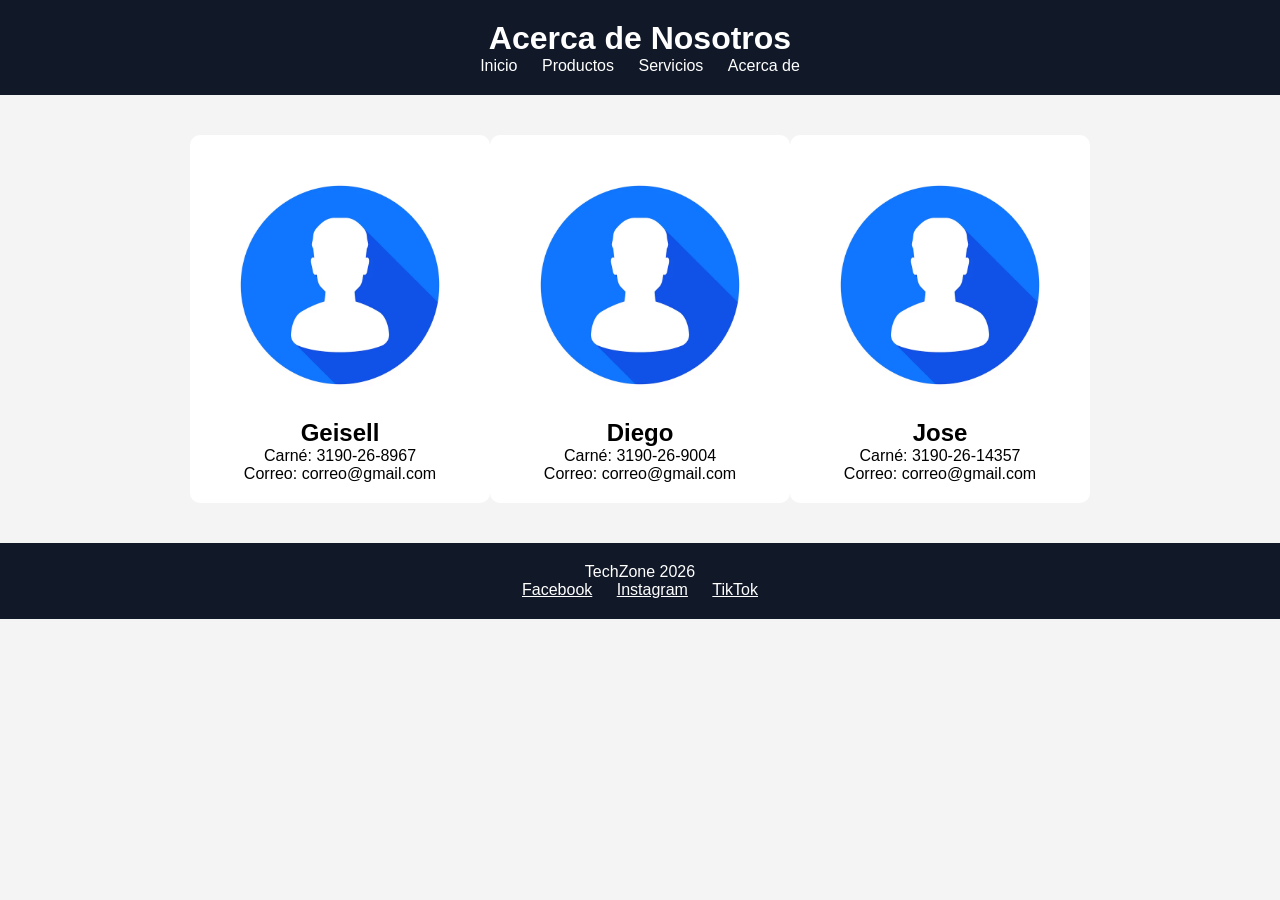
==== acerca_GDJ.html @ 33aff044 "Add files via upload" ====
<!DOCTYPE html>
<html lang="es">

<head>
    <meta charset="UTF-8">
    <meta name="viewport" content="width=device-width, initial-scale=1.0">
    <title>Acerca de</title>
    <link rel="stylesheet" href="acerca_GDJ.css">
</head>

<body>

    <header>
        <h1>Acerca de Nosotros</h1>

        <nav>
            <a href="index_GDJ.html">Inicio</a>
            <a href="productos_GDJ.html">Productos</a>
            <a href="servicios_GDJ.html">Servicios</a>
            <a href="acerca_GDJ.html">Acerca de</a>
        </nav>
    </header>

    <section class="integrantes">

        <div class="persona">
            <img src="imagenes/perfil.png" alt="">
            <h2>Geisell</h2>
            <p>Carné: 3190-26-8967</p>
            <p>Correo: correo@gmail.com</p>
        </div>

        <div class="persona">
            <img src="imagenes/perfil.png" alt="">
            <h2>Diego</h2>
            <p>Carné: 3190-26-9004</p>
            <p>Correo: correo@gmail.com</p>
        </div>

        <div class="persona">
            <img src="imagenes/perfil.png" alt="">
            <h2>Jose</h2>
            <p>Carné: 3190-26-14357</p>
            <p>Correo: correo@gmail.com</p>
        </div>

    </section>

    <footer>
        <p>TechZone 2026</p>

        <a href="https://facebook.com" target="_blank">Facebook</a>
        <a href="https://instagram.com" target="_blank">Instagram</a>
        <a href="https://tiktok.com" target="_blank">TikTok</a>
    </footer>

</body>

</html>
---- acerca_GDJ.css ----
*{
    margin: 0;
    padding: 0;
    box-sizing: border-box;
}

body{
    font-family: Arial;
    background-color: #f4f4f4;
}

header{
    background-color: #111827;
    color: white;
    text-align: center;
    padding: 20px;
}

nav a{
    color: white;
    text-decoration: none;
    margin: 10px;
}

.integrantes{
    padding: 40px;
    display: flex;
    justify-content: center;
}

.persona{
    background-color: white;
    padding: 20px;
    width: 300px;
    text-align: center;
    border-radius: 10px;
}

.persona img{
    width: 100%;
    border-radius: 10px;
}


footer{
    background-color: #111827;
    color: white;
    text-align: center;
    padding: 20px;
}

footer a{
    color: white;
    margin: 10px;
}

@media(max-width:768px){

    .contenedor{
        flex-direction: column;
        align-items: center;
    }

}
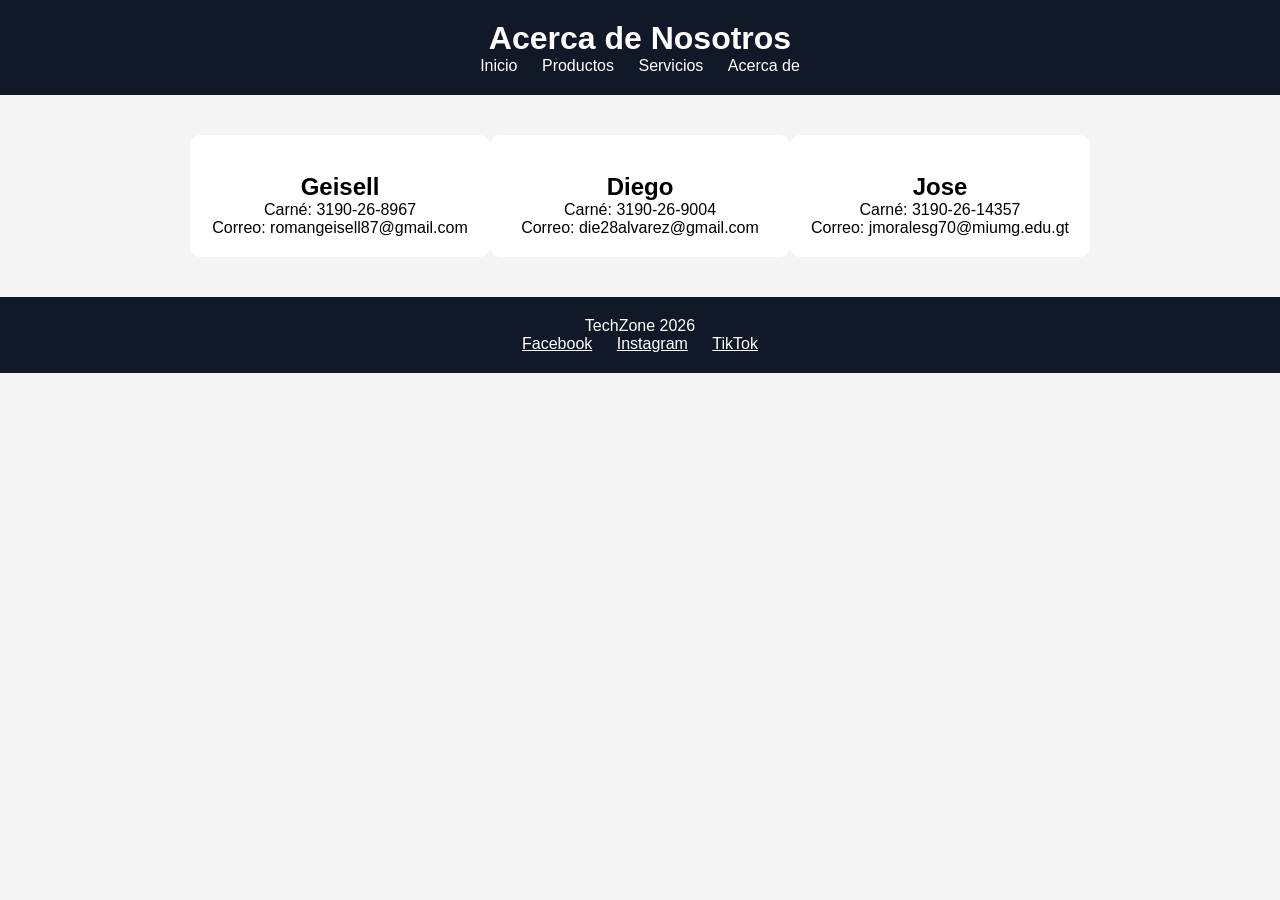
==== commit 89880432: "Add files via upload" ====
--- a/acerca_GDJ.html
+++ b/acerca_GDJ.html
@@ -21,27 +21,27 @@
         </nav>
     </header>
 
-    <section class="integrantes">
+    <section class="integrantes_GDJ">
 
-        <div class="persona">
-            <img src="imagenes/perfil.png" alt="">
+        <div class="persona_GDJ">
+            <img src="imagenes/Geisel.jpeg" alt="">
             <h2>Geisell</h2>
             <p>Carné: 3190-26-8967</p>
-            <p>Correo: correo@gmail.com</p>
+            <p>Correo: romangeisell87@gmail.com</p>
         </div>
 
-        <div class="persona">
-            <img src="imagenes/perfil.png" alt="">
+        <div class="persona_GDJ">
+            <img src="imagenes/Diego.jpeg" alt="">
             <h2>Diego</h2>
             <p>Carné: 3190-26-9004</p>
-            <p>Correo: correo@gmail.com</p>
+            <p>Correo: die28alvarez@gmail.com</p>
         </div>
 
-        <div class="persona">
-            <img src="imagenes/perfil.png" alt="">
+        <div class="persona_GDJ">
+            <img src="imagenes/Jose.jpeg" alt="">
             <h2>Jose</h2>
             <p>Carné: 3190-26-14357</p>
-            <p>Correo: correo@gmail.com</p>
+            <p>Correo: jmoralesg70@miumg.edu.gt</p>
         </div>
 
     </section>
--- a/acerca_GDJ.css
+++ b/acerca_GDJ.css
@@ -22,13 +22,13 @@
     margin: 10px;
 }
 
-.integrantes{
+.integrantes_GDJ{
     padding: 40px;
     display: flex;
     justify-content: center;
 }
 
-.persona{
+.persona_GDJ{
     background-color: white;
     padding: 20px;
     width: 300px;
@@ -36,7 +36,7 @@
     border-radius: 10px;
 }
 
-.persona img{
+.persona_GDJ img{
     width: 100%;
     border-radius: 10px;
 }
@@ -56,7 +56,7 @@
 
 @media(max-width:768px){
 
-    .contenedor{
+    .contenedor_GDJ{
         flex-direction: column;
         align-items: center;
     }
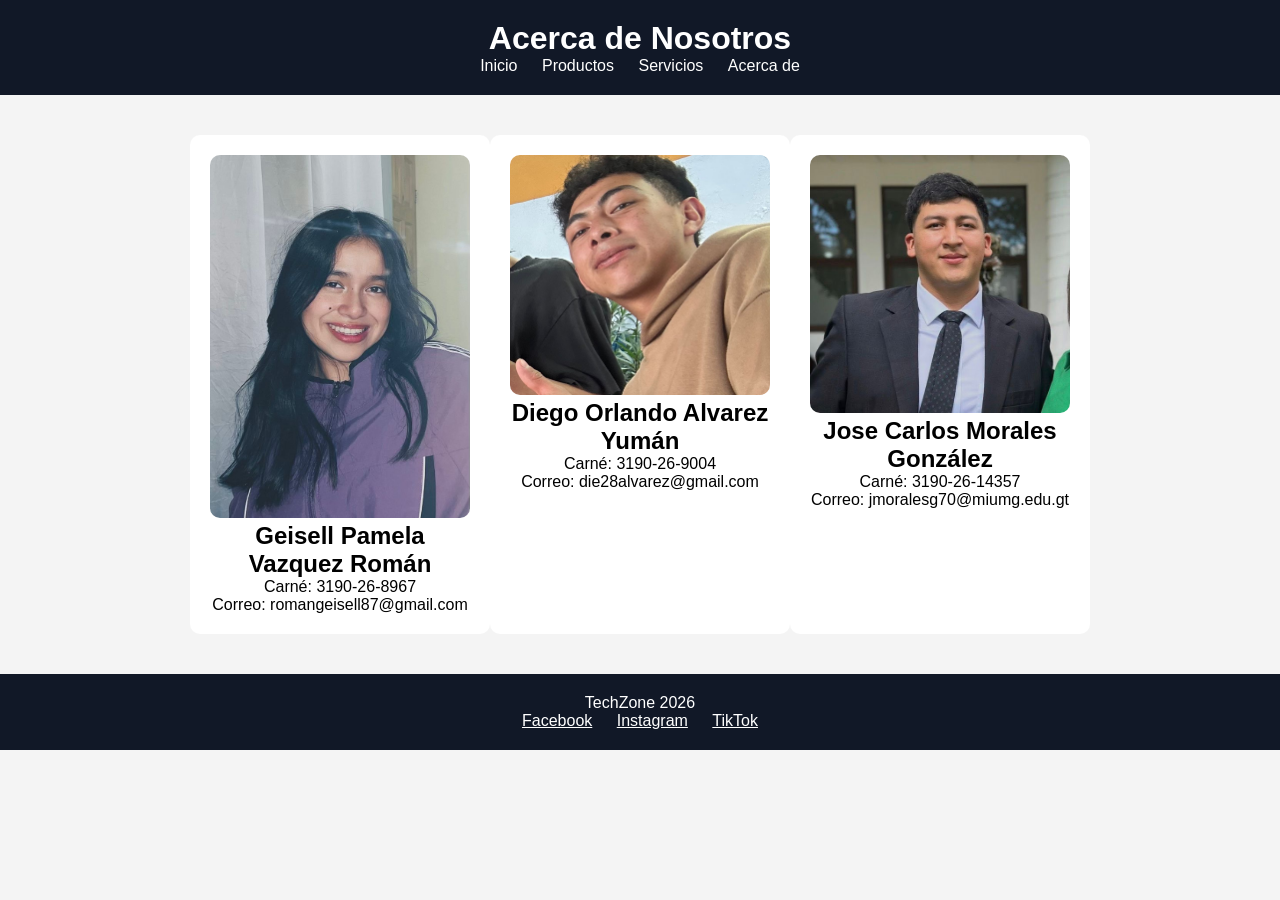
==== commit 6d7d269e: "Revise member information in acerca_GDJ.html Updated team member names and details in the HTML file." ====
--- a/acerca_GDJ.html
+++ b/acerca_GDJ.html
@@ -25,21 +25,21 @@
 
         <div class="persona_GDJ">
             <img src="imagenes/Geisel.jpeg" alt="">
-            <h2>Geisell</h2>
+            <h2>Geisell Pamela Vazquez Román</h2>
             <p>Carné: 3190-26-8967</p>
             <p>Correo: romangeisell87@gmail.com</p>
         </div>
 
         <div class="persona_GDJ">
             <img src="imagenes/Diego.jpeg" alt="">
-            <h2>Diego</h2>
+            <h2>Diego Orlando Alvarez Yumán</h2>
             <p>Carné: 3190-26-9004</p>
             <p>Correo: die28alvarez@gmail.com</p>
         </div>
 
         <div class="persona_GDJ">
             <img src="imagenes/Jose.jpeg" alt="">
-            <h2>Jose</h2>
+            <h2>Jose Carlos Morales González</h2>
             <p>Carné: 3190-26-14357</p>
             <p>Correo: jmoralesg70@miumg.edu.gt</p>
         </div>
@@ -56,4 +56,4 @@
 
 </body>
 
-</html>+</html>
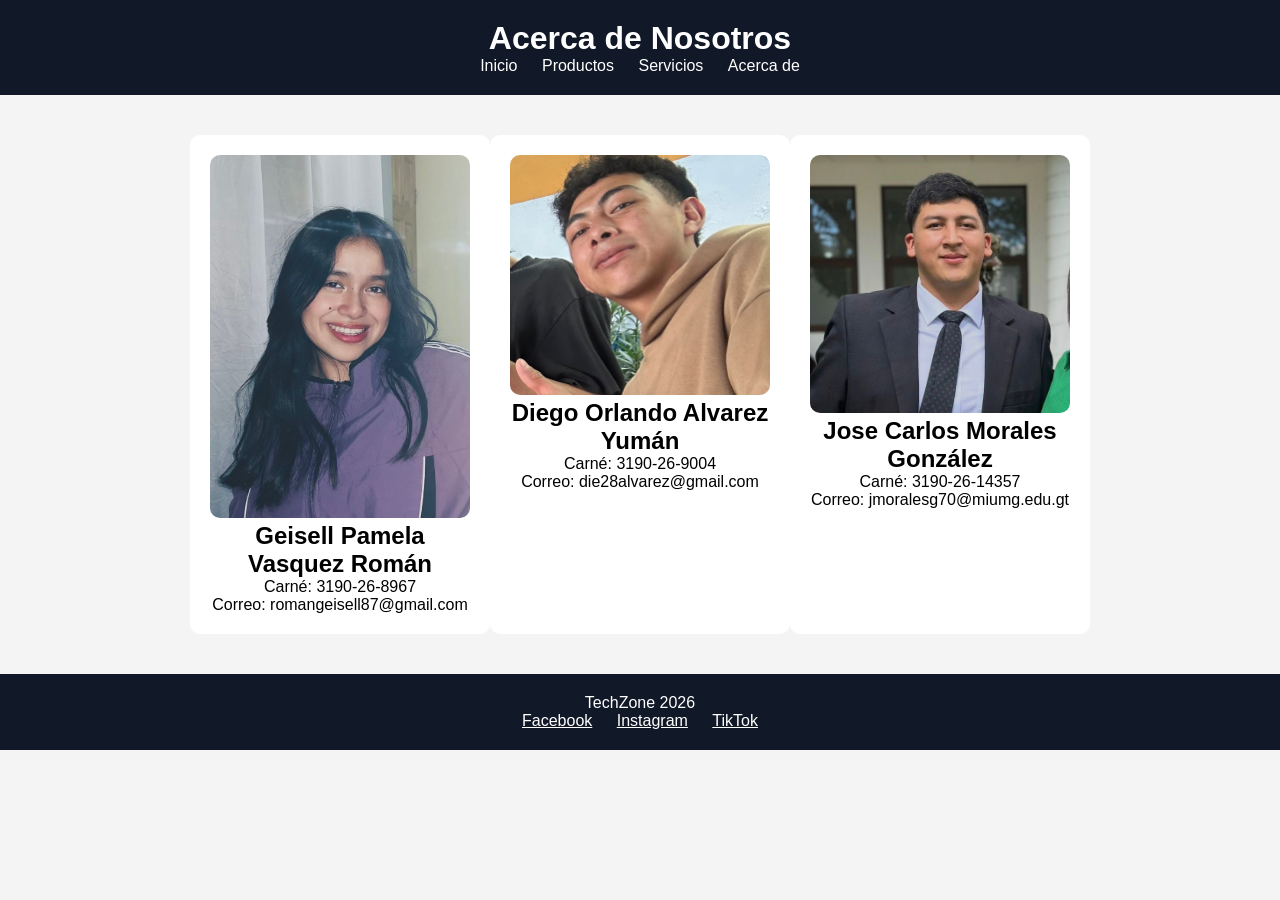
==== commit 87a7d40f: "Update acerca_GDJ.html" ====
--- a/acerca_GDJ.html
+++ b/acerca_GDJ.html
@@ -25,7 +25,7 @@
 
         <div class="persona_GDJ">
             <img src="imagenes/Geisel.jpeg" alt="">
-            <h2>Geisell Pamela Vazquez Román</h2>
+            <h2>Geisell Pamela Vasquez Román</h2>
             <p>Carné: 3190-26-8967</p>
             <p>Correo: romangeisell87@gmail.com</p>
         </div>
